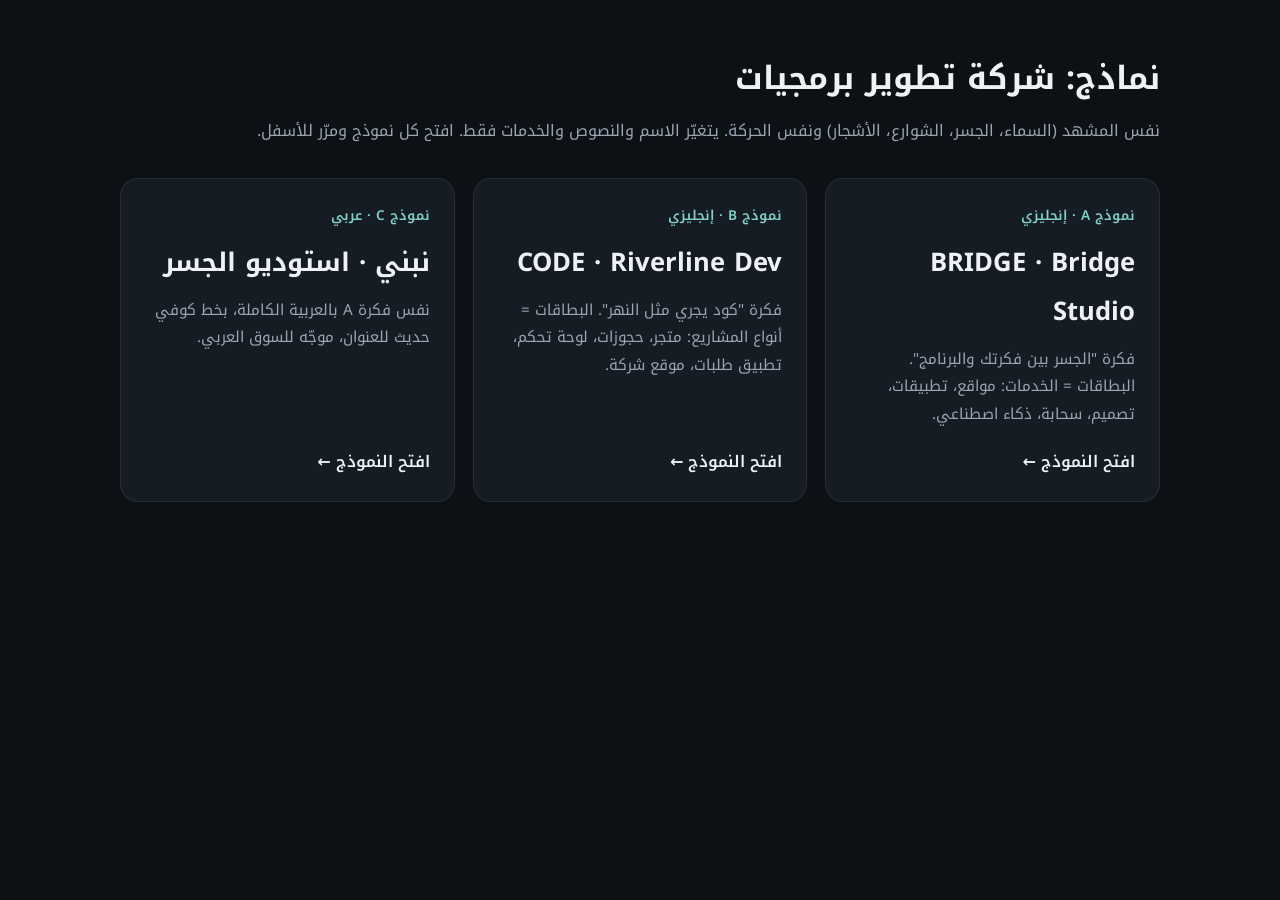
==== drafts/index.html @ 58a9f2ca "Add three software-studio draft variants for review Co-Authored-By: Claude Opus 5.5 <noreply@anthrop" ====
<!DOCTYPE html>
<html lang="ar" dir="rtl">
<head>
  <meta charset="UTF-8" />
  <meta name="viewport" content="width=device-width, initial-scale=1.0" />
  <title>النماذج</title>
  <link rel="icon" href="data:," />
  <link rel="stylesheet" href="https://fonts.googleapis.com/css2?family=Noto+Kufi+Arabic:wght@400;600;700&display=swap" />
  <style>
    /* Simple chooser for the three drafts */
    :root { --bg: #0d1116; --card: #161c24; --fg: #eef2f6; --muted: #9aa6b2; --accent: #7fd1c7; }
    * { box-sizing: border-box; }
    body { margin: 0; background: var(--bg); color: var(--fg); font-family: "Noto Kufi Arabic", system-ui, sans-serif;
           padding: 48px max(16px, env(safe-area-inset-right, 0px)) 64px max(16px, env(safe-area-inset-left, 0px)); }
    main { max-width: 1040px; margin: 0 auto; }
    h1 { font-size: 2rem; margin: 0 0 8px; }
    .lead { color: var(--muted); margin: 0 0 32px; line-height: 1.8; }
    .grid { display: grid; grid-template-columns: repeat(auto-fit, minmax(280px, 1fr)); gap: 18px; }
    a.card { display: flex; flex-direction: column; gap: 10px; padding: 24px; border-radius: 18px; background: var(--card);
             color: inherit; text-decoration: none; border: 1px solid #ffffff14; transition: border-color .2s, transform .2s; }
    a.card:hover { border-color: var(--accent); transform: translateY(-3px); }
    .tag { color: var(--accent); font-weight: 600; font-size: .85rem; }
    .title { font-size: 1.6rem; font-weight: 700; direction: ltr; text-align: right; }
    .card p { margin: 0; color: var(--muted); line-height: 1.8; font-size: .95rem; }
    .go { margin-top: auto; padding-top: 8px; font-weight: 600; }
  </style>
</head>
<body>
  <main>
    <h1>نماذج: شركة تطوير برمجيات</h1>
    <p class="lead">نفس المشهد (السماء، الجسر، الشوارع، الأشجار) ونفس الحركة. يتغيّر الاسم والنصوص والخدمات فقط. افتح كل نموذج ومرّر للأسفل.</p>
    <div class="grid">
      <a class="card" href="a/">
        <span class="tag">نموذج A · إنجليزي</span>
        <span class="title">BRIDGE · Bridge Studio</span>
        <p>فكرة "الجسر بين فكرتك والبرنامج". البطاقات = الخدمات: مواقع، تطبيقات، تصميم، سحابة، ذكاء اصطناعي.</p>
        <span class="go">افتح النموذج ←</span>
      </a>
      <a class="card" href="b/">
        <span class="tag">نموذج B · إنجليزي</span>
        <span class="title">CODE · Riverline Dev</span>
        <p>فكرة "كود يجري مثل النهر". البطاقات = أنواع المشاريع: متجر، حجوزات، لوحة تحكم، تطبيق طلبات، موقع شركة.</p>
        <span class="go">افتح النموذج ←</span>
      </a>
      <a class="card" href="c/">
        <span class="tag">نموذج C · عربي</span>
        <span class="title">نبني · استوديو الجسر</span>
        <p>نفس فكرة A بالعربية الكاملة، بخط كوفي حديث للعنوان، موجّه للسوق العربي.</p>
        <span class="go">افتح النموذج ←</span>
      </a>
    </div>
  </main>
</body>
</html>
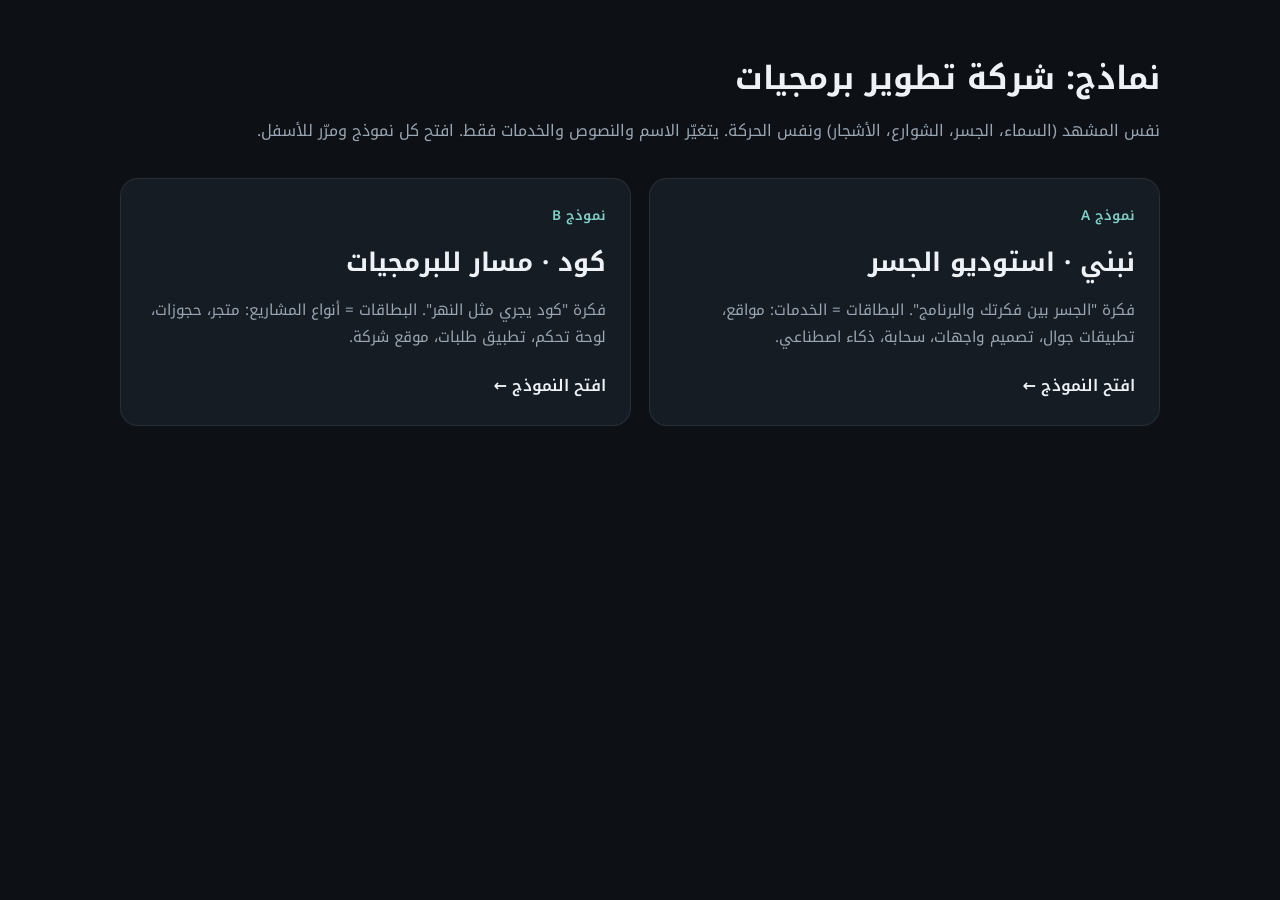
==== commit 5ea6ffef: "Switch draft variants to Arabic Co-Authored-By: Claude Opus 5.5 <noreply@anthropic.com> Claude-Sessi" ====
--- a/drafts/index.html
+++ b/drafts/index.html
@@ -31,21 +31,15 @@
     <p class="lead">نفس المشهد (السماء، الجسر، الشوارع، الأشجار) ونفس الحركة. يتغيّر الاسم والنصوص والخدمات فقط. افتح كل نموذج ومرّر للأسفل.</p>
     <div class="grid">
       <a class="card" href="a/">
-        <span class="tag">نموذج A · إنجليزي</span>
-        <span class="title">BRIDGE · Bridge Studio</span>
-        <p>فكرة "الجسر بين فكرتك والبرنامج". البطاقات = الخدمات: مواقع، تطبيقات، تصميم، سحابة، ذكاء اصطناعي.</p>
+        <span class="tag">نموذج A</span>
+        <span class="title">نبني · استوديو الجسر</span>
+        <p>فكرة "الجسر بين فكرتك والبرنامج". البطاقات = الخدمات: مواقع، تطبيقات جوال، تصميم واجهات، سحابة، ذكاء اصطناعي.</p>
         <span class="go">افتح النموذج ←</span>
       </a>
       <a class="card" href="b/">
-        <span class="tag">نموذج B · إنجليزي</span>
-        <span class="title">CODE · Riverline Dev</span>
+        <span class="tag">نموذج B</span>
+        <span class="title">كود · مسار للبرمجيات</span>
         <p>فكرة "كود يجري مثل النهر". البطاقات = أنواع المشاريع: متجر، حجوزات، لوحة تحكم، تطبيق طلبات، موقع شركة.</p>
-        <span class="go">افتح النموذج ←</span>
-      </a>
-      <a class="card" href="c/">
-        <span class="tag">نموذج C · عربي</span>
-        <span class="title">نبني · استوديو الجسر</span>
-        <p>نفس فكرة A بالعربية الكاملة، بخط كوفي حديث للعنوان، موجّه للسوق العربي.</p>
         <span class="go">افتح النموذج ←</span>
       </a>
     </div>
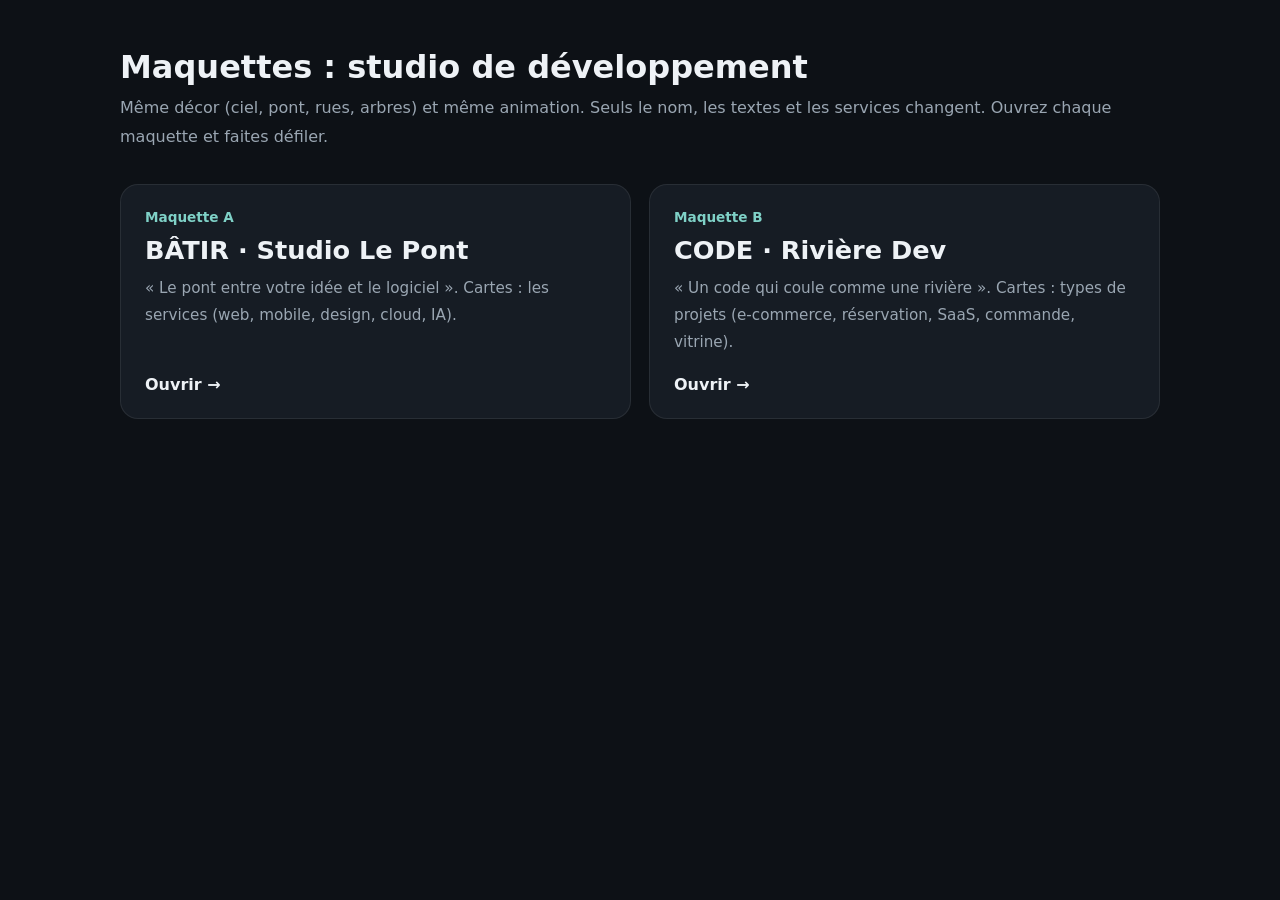
==== commit bc0135ff: "Switch draft variants to French Co-Authored-By: Claude Opus 5.5 <noreply@anthropic.com> Claude-Sessi" ====
--- a/drafts/index.html
+++ b/drafts/index.html
@@ -1,16 +1,16 @@
 <!DOCTYPE html>
-<html lang="ar" dir="rtl">
+<html lang="fr">
 <head>
   <meta charset="UTF-8" />
   <meta name="viewport" content="width=device-width, initial-scale=1.0" />
-  <title>النماذج</title>
+  <title>Maquettes</title>
   <link rel="icon" href="data:," />
   <link rel="stylesheet" href="https://fonts.googleapis.com/css2?family=Noto+Kufi+Arabic:wght@400;600;700&display=swap" />
   <style>
     /* Simple chooser for the three drafts */
     :root { --bg: #0d1116; --card: #161c24; --fg: #eef2f6; --muted: #9aa6b2; --accent: #7fd1c7; }
     * { box-sizing: border-box; }
-    body { margin: 0; background: var(--bg); color: var(--fg); font-family: "Noto Kufi Arabic", system-ui, sans-serif;
+    body { margin: 0; background: var(--bg); color: var(--fg); font-family: system-ui, sans-serif;
            padding: 48px max(16px, env(safe-area-inset-right, 0px)) 64px max(16px, env(safe-area-inset-left, 0px)); }
     main { max-width: 1040px; margin: 0 auto; }
     h1 { font-size: 2rem; margin: 0 0 8px; }
@@ -20,27 +20,27 @@
              color: inherit; text-decoration: none; border: 1px solid #ffffff14; transition: border-color .2s, transform .2s; }
     a.card:hover { border-color: var(--accent); transform: translateY(-3px); }
     .tag { color: var(--accent); font-weight: 600; font-size: .85rem; }
-    .title { font-size: 1.6rem; font-weight: 700; direction: ltr; text-align: right; }
+    .title { font-size: 1.6rem; font-weight: 700;  }
     .card p { margin: 0; color: var(--muted); line-height: 1.8; font-size: .95rem; }
     .go { margin-top: auto; padding-top: 8px; font-weight: 600; }
   </style>
 </head>
 <body>
   <main>
-    <h1>نماذج: شركة تطوير برمجيات</h1>
-    <p class="lead">نفس المشهد (السماء، الجسر، الشوارع، الأشجار) ونفس الحركة. يتغيّر الاسم والنصوص والخدمات فقط. افتح كل نموذج ومرّر للأسفل.</p>
+    <h1>Maquettes : studio de développement</h1>
+    <p class="lead">Même décor (ciel, pont, rues, arbres) et même animation. Seuls le nom, les textes et les services changent. Ouvrez chaque maquette et faites défiler.</p>
     <div class="grid">
       <a class="card" href="a/">
-        <span class="tag">نموذج A</span>
-        <span class="title">نبني · استوديو الجسر</span>
-        <p>فكرة "الجسر بين فكرتك والبرنامج". البطاقات = الخدمات: مواقع، تطبيقات جوال، تصميم واجهات، سحابة، ذكاء اصطناعي.</p>
-        <span class="go">افتح النموذج ←</span>
+        <span class="tag">Maquette A</span>
+        <span class="title">BÂTIR · Studio Le Pont</span>
+        <p>« Le pont entre votre idée et le logiciel ». Cartes : les services (web, mobile, design, cloud, IA).</p>
+        <span class="go">Ouvrir →</span>
       </a>
       <a class="card" href="b/">
-        <span class="tag">نموذج B</span>
-        <span class="title">كود · مسار للبرمجيات</span>
-        <p>فكرة "كود يجري مثل النهر". البطاقات = أنواع المشاريع: متجر، حجوزات، لوحة تحكم، تطبيق طلبات، موقع شركة.</p>
-        <span class="go">افتح النموذج ←</span>
+        <span class="tag">Maquette B</span>
+        <span class="title">CODE · Rivière Dev</span>
+        <p>« Un code qui coule comme une rivière ». Cartes : types de projets (e-commerce, réservation, SaaS, commande, vitrine).</p>
+        <span class="go">Ouvrir →</span>
       </a>
     </div>
   </main>
